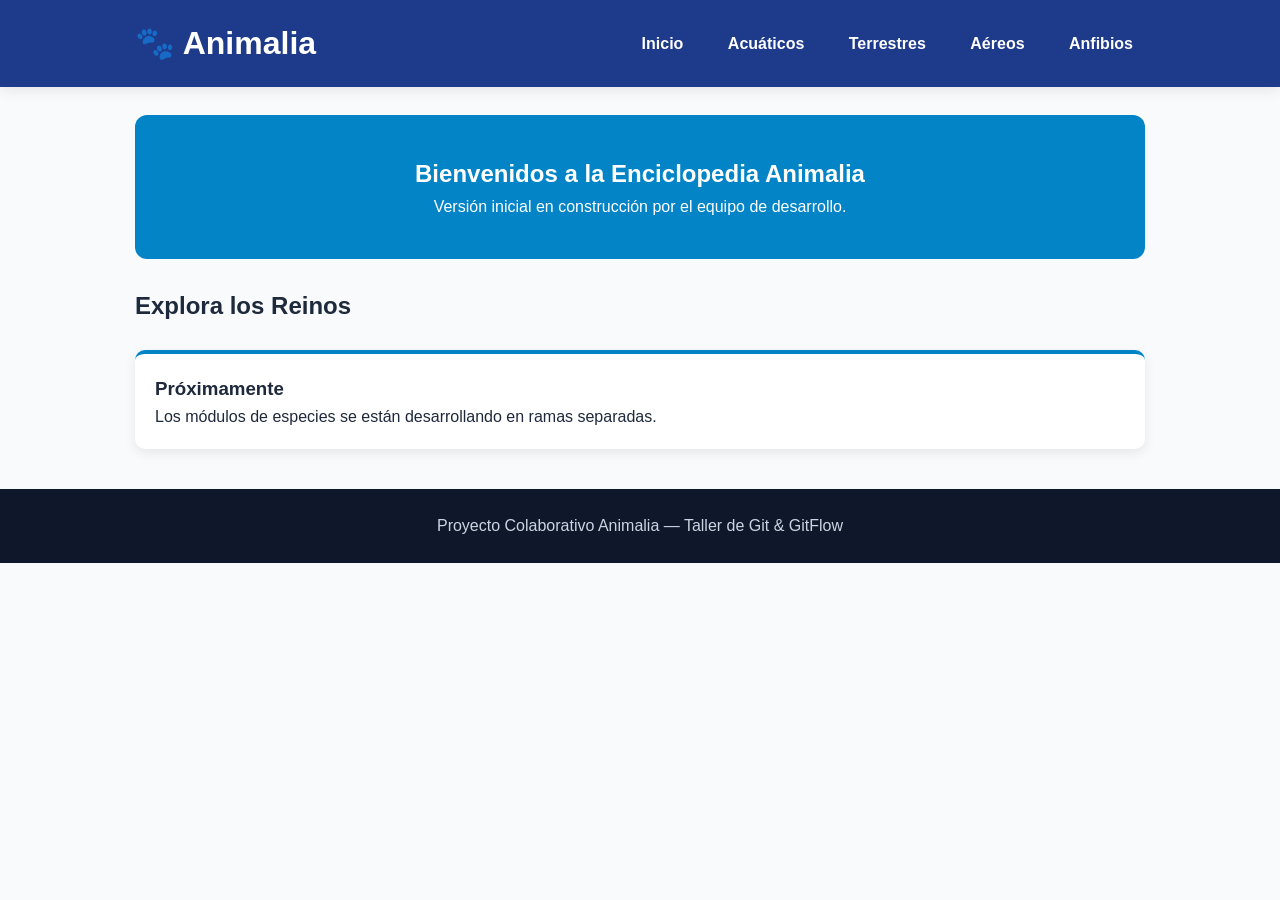
==== index.html @ 1225c6aa "chore(init): add base index.html and styles.css structure" ====
<!DOCTYPE html>
<html lang="es">
<head>
  <meta charset="UTF-8">
  <meta name="viewport" content="width=device-width, initial-scale=1.0">
  <title>Animalia | Enciclopedia del Reino Animal</title>
  <link rel="stylesheet" href="styles.css">
</head>
<body>
  <header class="site-header">
    <div class="container header-content">
      <h1 class="logo">🐾 Animalia</h1>
      <nav class="main-nav">
        <a href="index.html">Inicio</a>
        <a href="acuaticos.html">Acuáticos</a>
        <a href="terrestres.html">Terrestres</a>
        <a href="aereos.html">Aéreos</a>
        <a href="anfibios.html">Anfibios</a>
      </nav>
    </div>
  </header>

  <main class="container">
    <!-- ZONA DE CONFLICTO PAREJA A (CODERS 1 Y 2): HERO BANNER -->
    <section id="hero-banner" class="hero-banner">
      <h2>Bienvenidos a la Enciclopedia Animalia</h2>
      <p>Versión inicial en construcción por el equipo de desarrollo.</p>
    </section>

    <!-- ZONA DE TARJETAS DEL CATÁLOGO -->
    <section id="catalogo-reinos" class="catalogo-section">
      <h2>Explora los Reinos</h2>
      <div class="card-grid">
        <!-- Aquí se integrarán las tarjetas de cada categoría en la Fase 2 -->
        <article class="card">
          <h3>Próximamente</h3>
          <p>Los módulos de especies se están desarrollando en ramas separadas.</p>
        </article>
      </div>
    </section>
  </main>

  <footer class="site-footer">
    <p>Proyecto Colaborativo Animalia &mdash; Taller de Git &amp; GitFlow</p>
  </footer>
</body>
</html>
---- styles.css ----
/* =========================================================
   ZONA DE CONFLICTO PAREJA B (CODERS 3 Y 4): VARIABLES
   ========================================================= */
:root {
  --color-primario: #1e3a8a;
  --color-secundario: #0284c7;
  --color-fondo: #f8fafc;
  --color-texto: #1e293b;
  --color-blanco: #ffffff;
  --sombra-suave: 0 4px 12px rgba(0, 0, 0, 0.08);
}

* {
  box-sizing: border-box;
  margin: 0;
  padding: 0;
}

body {
  font-family: 'Segoe UI', Tahoma, Geneva, Verdana, sans-serif;
  background-color: var(--color-fondo);
  color: var(--color-texto);
  line-height: 1.6;
}

.container {
  max-width: 1050px;
  margin: 0 auto;
  padding: 0 20px;
}

.site-header {
  background-color: var(--color-primario);
  color: var(--color-blanco);
  padding: 18px 0;
  box-shadow: var(--sombra-suave);
}

.header-content {
  display: flex;
  justify-content: space-between;
  align-items: center;
  flex-wrap: wrap;
  gap: 12px;
}

.main-nav a {
  color: var(--color-blanco);
  text-decoration: none;
  margin-left: 16px;
  font-weight: 600;
  padding: 6px 12px;
  border-radius: 6px;
  transition: background-color 0.2s;
}

.main-nav a:hover {
  background-color: rgba(255, 255, 255, 0.2);
}

.hero-banner {
  background: var(--color-secundario);
  color: var(--color-blanco);
  padding: 40px 28px;
  border-radius: 12px;
  margin: 28px 0;
  text-align: center;
}

/* ZONA DE CONFLICTO PAREJA B: GRILLA Y TARJETAS */
.card-grid {
  display: grid;
  grid-template-columns: repeat(auto-fit, minmax(240px, 1fr));
  gap: 20px;
  margin: 24px 0 40px;
}

.card {
  background-color: var(--color-blanco);
  border-radius: 10px;
  padding: 20px;
  box-shadow: var(--sombra-suave);
  border-top: 4px solid var(--color-secundario);
}

.badge {
  display: inline-block;
  background-color: #e0f2fe;
  color: #0369a1;
  font-size: 0.82rem;
  font-weight: 700;
  padding: 4px 10px;
  border-radius: 999px;
  margin-top: 10px;
}

.site-footer {
  text-align: center;
  padding: 24px;
  background-color: #0f172a;
  color: #cbd5e1;
  margin-top: 40px;
}
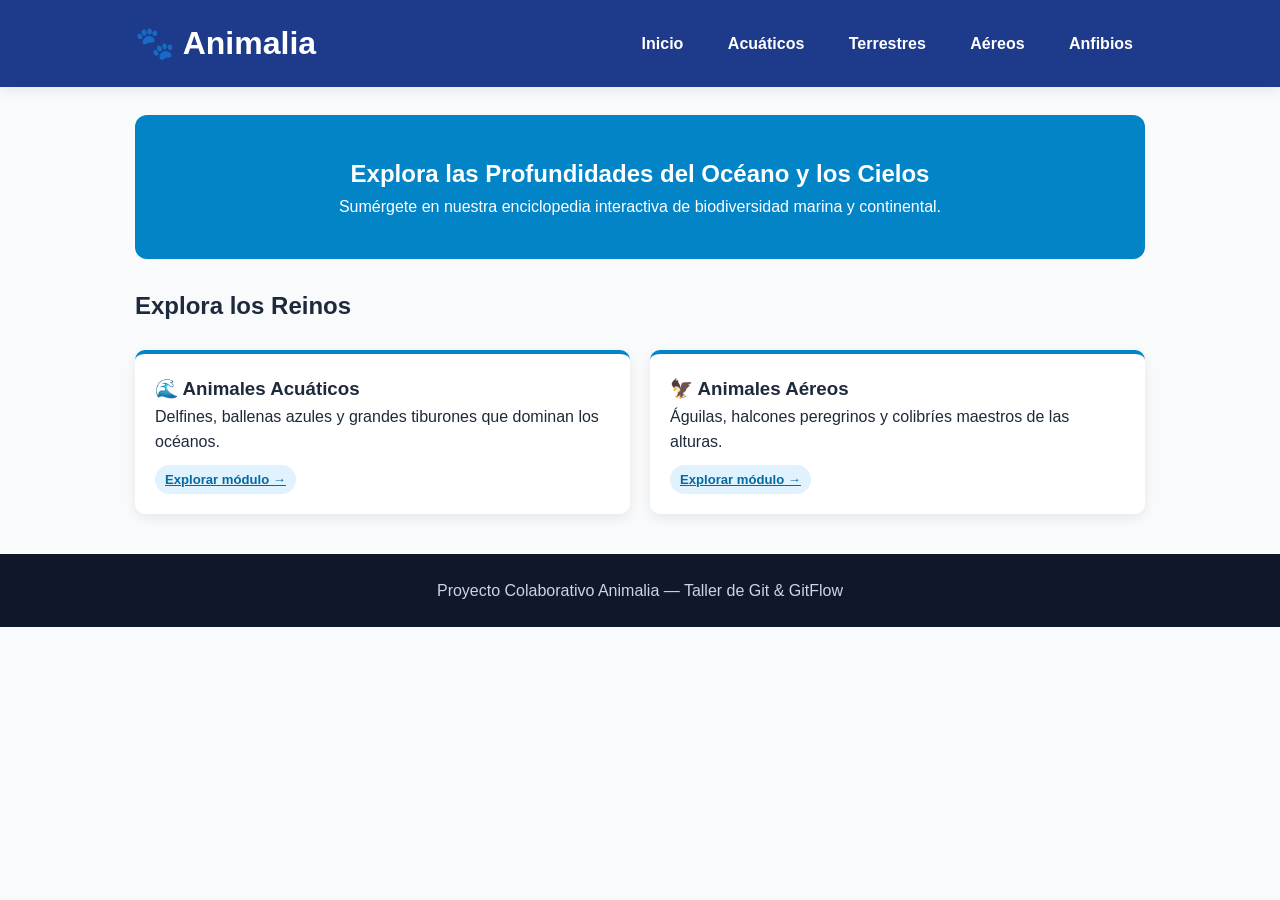
==== commit 6ede1df8: "feat(home): update hero banner and add aquatic and aerial cards" ====
--- a/index.html
+++ b/index.html
@@ -23,18 +23,24 @@
   <main class="container">
     <!-- ZONA DE CONFLICTO PAREJA A (CODERS 1 Y 2): HERO BANNER -->
     <section id="hero-banner" class="hero-banner">
-      <h2>Bienvenidos a la Enciclopedia Animalia</h2>
-      <p>Versión inicial en construcción por el equipo de desarrollo.</p>
+      <h2>Explora las Profundidades del Océano y los Cielos</h2>
+      <p>Sumérgete en nuestra enciclopedia interactiva de biodiversidad marina y continental.</p>
     </section>
 
     <!-- ZONA DE TARJETAS DEL CATÁLOGO -->
     <section id="catalogo-reinos" class="catalogo-section">
       <h2>Explora los Reinos</h2>
       <div class="card-grid">
-        <!-- Aquí se integrarán las tarjetas de cada categoría en la Fase 2 -->
         <article class="card">
-          <h3>Próximamente</h3>
-          <p>Los módulos de especies se están desarrollando en ramas separadas.</p>
+          <h3>🌊 Animales Acuáticos</h3>
+          <p>Delfines, ballenas azules y grandes tiburones que dominan los océanos.</p>
+          <a href="acuaticos.html" class="badge">Explorar módulo &rarr;</a>
+        </article>
+
+        <article class="card">
+          <h3>🦅 Animales Aéreos</h3>
+          <p>Águilas, halcones peregrinos y colibríes maestros de las alturas.</p>
+          <a href="aereos.html" class="badge">Explorar módulo &rarr;</a>
         </article>
       </div>
     </section>
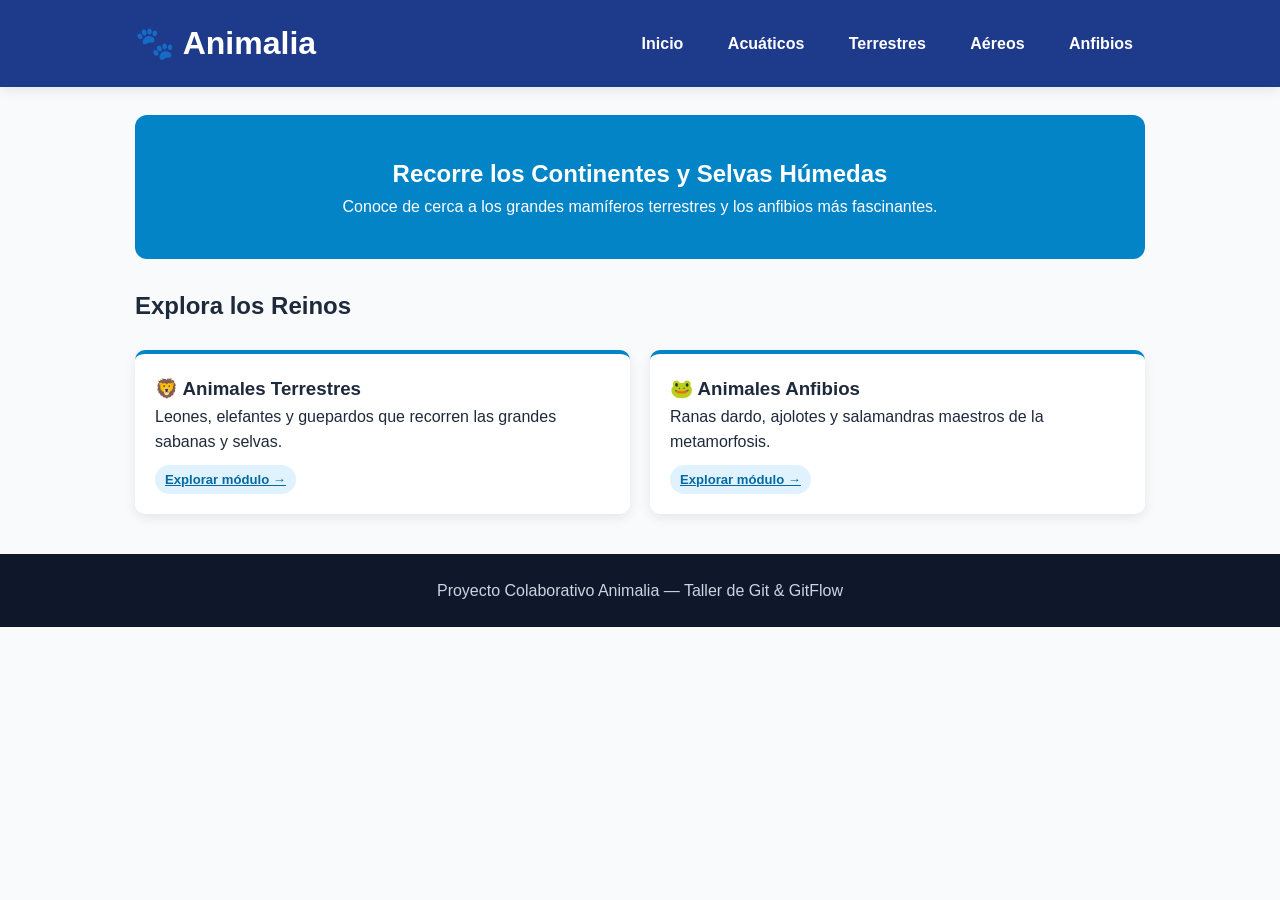
==== commit 743733bd: "feat(home): update hero banner and add terrestrial and amphibian cards" ====
--- a/index.html
+++ b/index.html
@@ -23,8 +23,8 @@
   <main class="container">
     <!-- ZONA DE CONFLICTO PAREJA A (CODERS 1 Y 2): HERO BANNER -->
     <section id="hero-banner" class="hero-banner">
-      <h2>Explora las Profundidades del Océano y los Cielos</h2>
-      <p>Sumérgete en nuestra enciclopedia interactiva de biodiversidad marina y continental.</p>
+      <h2>Recorre los Continentes y Selvas Húmedas</h2>
+      <p>Conoce de cerca a los grandes mamíferos terrestres y los anfibios más fascinantes.</p>
     </section>
 
     <!-- ZONA DE TARJETAS DEL CATÁLOGO -->
@@ -32,15 +32,15 @@
       <h2>Explora los Reinos</h2>
       <div class="card-grid">
         <article class="card">
-          <h3>🌊 Animales Acuáticos</h3>
-          <p>Delfines, ballenas azules y grandes tiburones que dominan los océanos.</p>
-          <a href="acuaticos.html" class="badge">Explorar módulo &rarr;</a>
+          <h3>🦁 Animales Terrestres</h3>
+          <p>Leones, elefantes y guepardos que recorren las grandes sabanas y selvas.</p>
+          <a href="terrestres.html" class="badge">Explorar módulo &rarr;</a>
         </article>
 
         <article class="card">
-          <h3>🦅 Animales Aéreos</h3>
-          <p>Águilas, halcones peregrinos y colibríes maestros de las alturas.</p>
-          <a href="aereos.html" class="badge">Explorar módulo &rarr;</a>
+          <h3>🐸 Animales Anfibios</h3>
+          <p>Ranas dardo, ajolotes y salamandras maestros de la metamorfosis.</p>
+          <a href="anfibios.html" class="badge">Explorar módulo &rarr;</a>
         </article>
       </div>
     </section>
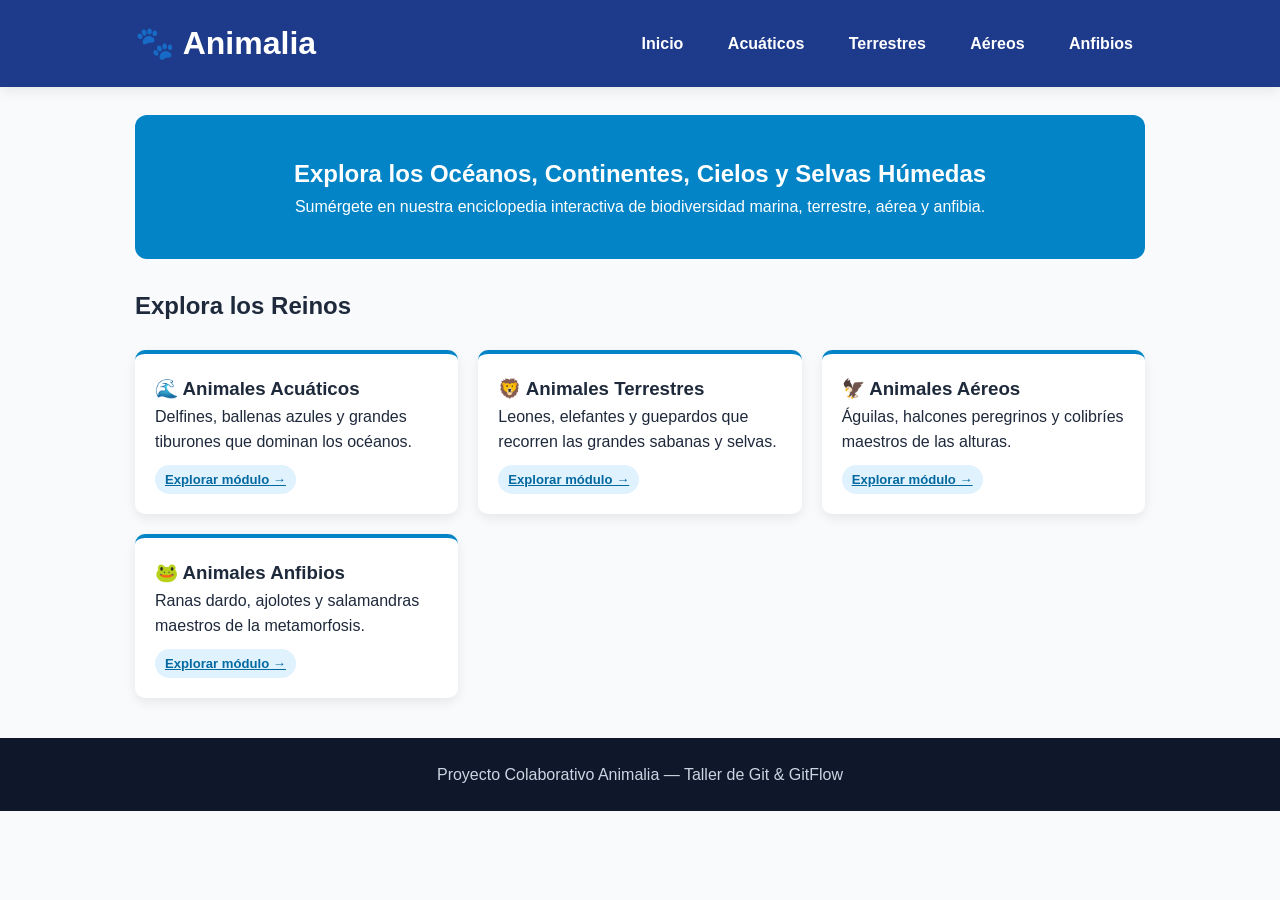
==== commit ff3afca0: "fix(home): resolve merge conflict and integrate all four animal kingdom cards" ====
--- a/index.html
+++ b/index.html
@@ -21,20 +21,32 @@
   </header>
 
   <main class="container">
-    <!-- ZONA DE CONFLICTO PAREJA A (CODERS 1 Y 2): HERO BANNER -->
+    <!-- PORTADA UNIFICADA POR CODERS 1 Y 2 -->
     <section id="hero-banner" class="hero-banner">
-      <h2>Recorre los Continentes y Selvas Húmedas</h2>
-      <p>Conoce de cerca a los grandes mamíferos terrestres y los anfibios más fascinantes.</p>
+      <h2>Explora los Océanos, Continentes, Cielos y Selvas Húmedas</h2>
+      <p>Sumérgete en nuestra enciclopedia interactiva de biodiversidad marina, terrestre, aérea y anfibia.</p>
     </section>
 
-    <!-- ZONA DE TARJETAS DEL CATÁLOGO -->
+    <!-- CATÁLOGO COMPLETO CON LAS 4 CATEGORÍAS -->
     <section id="catalogo-reinos" class="catalogo-section">
       <h2>Explora los Reinos</h2>
       <div class="card-grid">
         <article class="card">
+          <h3>🌊 Animales Acuáticos</h3>
+          <p>Delfines, ballenas azules y grandes tiburones que dominan los océanos.</p>
+          <a href="acuaticos.html" class="badge">Explorar módulo &rarr;</a>
+        </article>
+
+        <article class="card">
           <h3>🦁 Animales Terrestres</h3>
           <p>Leones, elefantes y guepardos que recorren las grandes sabanas y selvas.</p>
           <a href="terrestres.html" class="badge">Explorar módulo &rarr;</a>
+        </article>
+
+        <article class="card">
+          <h3>🦅 Animales Aéreos</h3>
+          <p>Águilas, halcones peregrinos y colibríes maestros de las alturas.</p>
+          <a href="aereos.html" class="badge">Explorar módulo &rarr;</a>
         </article>
 
         <article class="card">
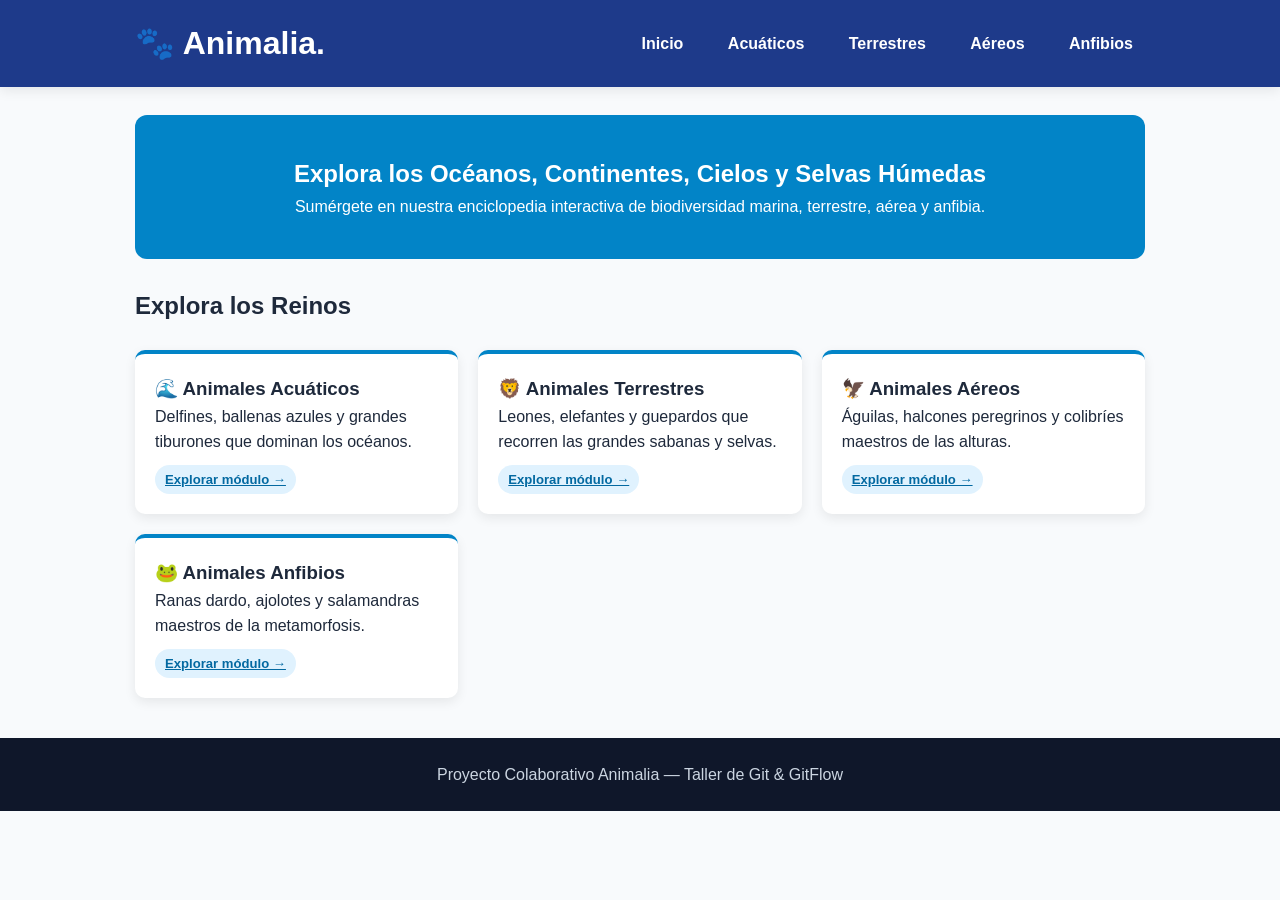
==== commit 9f7d57ff: "feat: Cambios en todo" ====
--- a/index.html
+++ b/index.html
@@ -9,7 +9,7 @@
 <body>
   <header class="site-header">
     <div class="container header-content">
-      <h1 class="logo">🐾 Animalia</h1>
+      <h1 class="logo">🐾 Animalia.</h1>
       <nav class="main-nav">
         <a href="index.html">Inicio</a>
         <a href="acuaticos.html">Acuáticos</a>
--- a/styles.css
+++ b/styles.css
@@ -1,6 +1,6 @@
-/* =========================================================
+/* ========================================================
    ZONA DE CONFLICTO PAREJA B (CODERS 3 Y 4): VARIABLES
-   ========================================================= */
+   ======================================================== */
 :root {
   --color-primario: #1e3a8a;
   --color-secundario: #0284c7;
